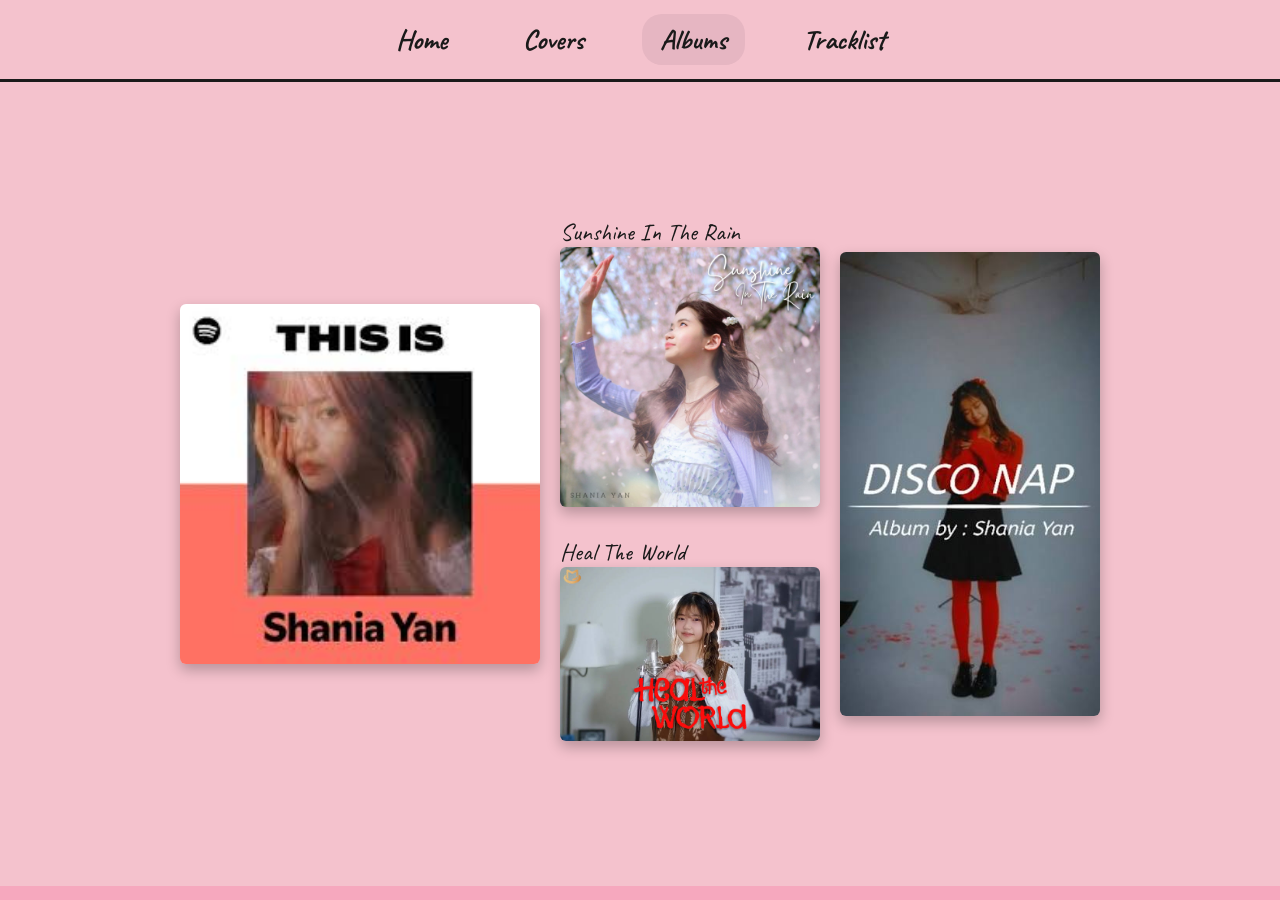
==== albums.html @ 8b7b11ed "update" ====
<!DOCTYPE html>
<html lang="en">
<head>
<meta charset="UTF-8">
<title>Shania Yan - Albums</title>

<link href="https://fonts.googleapis.com/css2?family=Caveat:wght@600;700&display=swap" rel="stylesheet">

<link rel="stylesheet" href="style.css">

</head>
<body>

<nav>
    <a href="index.html">Home</a>
    <a href="covers.html">Covers</a>
    <a href="albums.html" class="active">Albums</a>
    <a href="tracklist.html">Tracklist</a>
</nav>

<div class="hero">

    <img class="album-main"
         src="this_is_shania.jpg"
         alt="This Is Shania Playlist">

    <div class="album-middle">

        <div>
            <p class="subtitle">Sunshine In The Rain</p>
            <img src="album_sunshine_rain.jpg"
                 alt="Sunshine In The Rain">
        </div>

        <div>
            <p class="subtitle">Heal The World</p>
            <img src="cover_heal_world.jpg"
                 alt="Heal The World">
        </div>

    </div>

    <img class="album-side"
         src="album_disco_nap.jpg"
         alt="Disco Nap">

</div>

<footer></footer>

</body>
</html>
---- style.css ----
*{
    margin:0;
    padding:0;
    box-sizing:border-box;
}

html,body{
    height:100%;
}

body{
    background-image:url('background.jpg');
    background-size:cover;
    background-position:center;
    background-repeat:no-repeat;
    background-color:#f4c2cd;
    font-family:'Caveat', cursive;
    color:#1a1a1a;
    display:flex;
    flex-direction:column;
    min-height:100vh;
    overflow-x:hidden;
}


nav{
    display:flex;
    justify-content:center;
    align-items:center;
    gap:40px;
    padding:14px 0;
    border-bottom:3px solid #1a1a1a;
}

nav a{
    text-decoration:none;
    color:#1a1a1a;
    font-size:28px;
    font-weight:700;
    padding:8px 18px;
    border-radius:20px;
    transition:.3s;
}

nav a:hover{
    background:#e6b6c2;
}

nav a.active{
    background:#e6b6c2;
}


.hero{
    flex:1;
    display:flex;
    justify-content:center;
    align-items:center;
    gap:20px;
    padding:40px 20px;
    flex-wrap:wrap;
}

.hero img{
    border-radius:6px;
    box-shadow:0 6px 14px rgba(0,0,0,.25);
}


.hero h1{
    font-size:70px;
    line-height:0.9;
    margin-bottom:0;
}

.home-hero{
    flex-direction:column;
    align-items:flex-start;
    gap:15px;
    padding-left:80px;
    padding-top:25px;
}

.home-hero .content{
    align-items:center;
    justify-content:flex-start;
    margin-top:10px;
    flex-wrap:nowrap;
}

.subtitle{
    font-size:24px;
    margin-top:-5px;
}

.content{
    display:flex;
    align-items:center;
    justify-content:center;
    gap:40px;
    flex-wrap:wrap;
}

.content img{
    width:260px;
    height:auto;
}

.quote{
    font-size:28px;
    line-height:1.2;
}

.cover-grid{
    display:grid;
    grid-template-columns:repeat(2, auto);
    justify-content:center;
    gap:35px;
}

.covers-hero{
    align-items:stretch;
}

.covers-main{
    width:380px;
    height:100%;
    object-fit:cover;
    align-self:stretch;
}

.cover-item{
    width:280px;
}

.cover-item img{
    width:280px;
    height:280px;
    object-fit:cover;
    border-radius:4px;
    box-shadow:0 6px 14px rgba(0,0,0,.25);
}

.cover-item .subtitle{
    text-align:center;
    text-decoration:underline;
    margin-bottom:10px;
}


.album-main{
    width:360px;
}

.album-middle{
    display:flex;
    flex-direction:column;
    gap:30px;
}

.album-middle img{
    width:260px;
}

.album-side{
    width:260px;
}

.track-main{
    flex:1;
    min-width:280px;
    max-width:600px;
}

.title-pill{
    display:inline-block;
    padding:10px 30px;
    background:#1d5fd6;
    color:#fff;
    border-radius:6px;
    font-size:34px;
    font-weight:700;
    margin-bottom:15px;
    box-shadow:0 6px 14px rgba(0,0,0,.25);
}

.track-list .subtitle{
    text-decoration:underline;
    margin-bottom:10px;
}

.track-list ul{
    margin-left:30px;
}

.track-list li{
    font-size:28px;
    margin-bottom:10px;
}

footer{
    height:14px;
    background:#f6a8be;
}


@media(max-width:768px){

    nav{
        gap:15px;
        flex-wrap:wrap;
    }

    nav a{
        font-size:22px;
    }

    .hero{
        flex-direction:column;
        align-items:center;
        text-align:center;
        padding:30px 20px;
    }

    .hero h1{
        font-size:55px;
    }

    .subtitle{
        font-size:24px;
    }

    .content img,
    .album-main,
    .album-middle img,
    .album-side,
    .hero img{
        width:80%;
        max-width:320px;
    }

    .covers-main{
        height:auto;
        width:80%;
        max-width:320px;
    }

    .quote{
        font-size:24px;
    }

    .cover-item{
        width:260px;
    }

    .cover-item img{
        width:260px;
        height:260px;
    }

    .cover-grid{
        grid-template-columns:1fr;
    }

    .track-list ul{
        text-align:left;
        display:inline-block;
    }

    .track-list li{
        font-size:22px;
    }
}
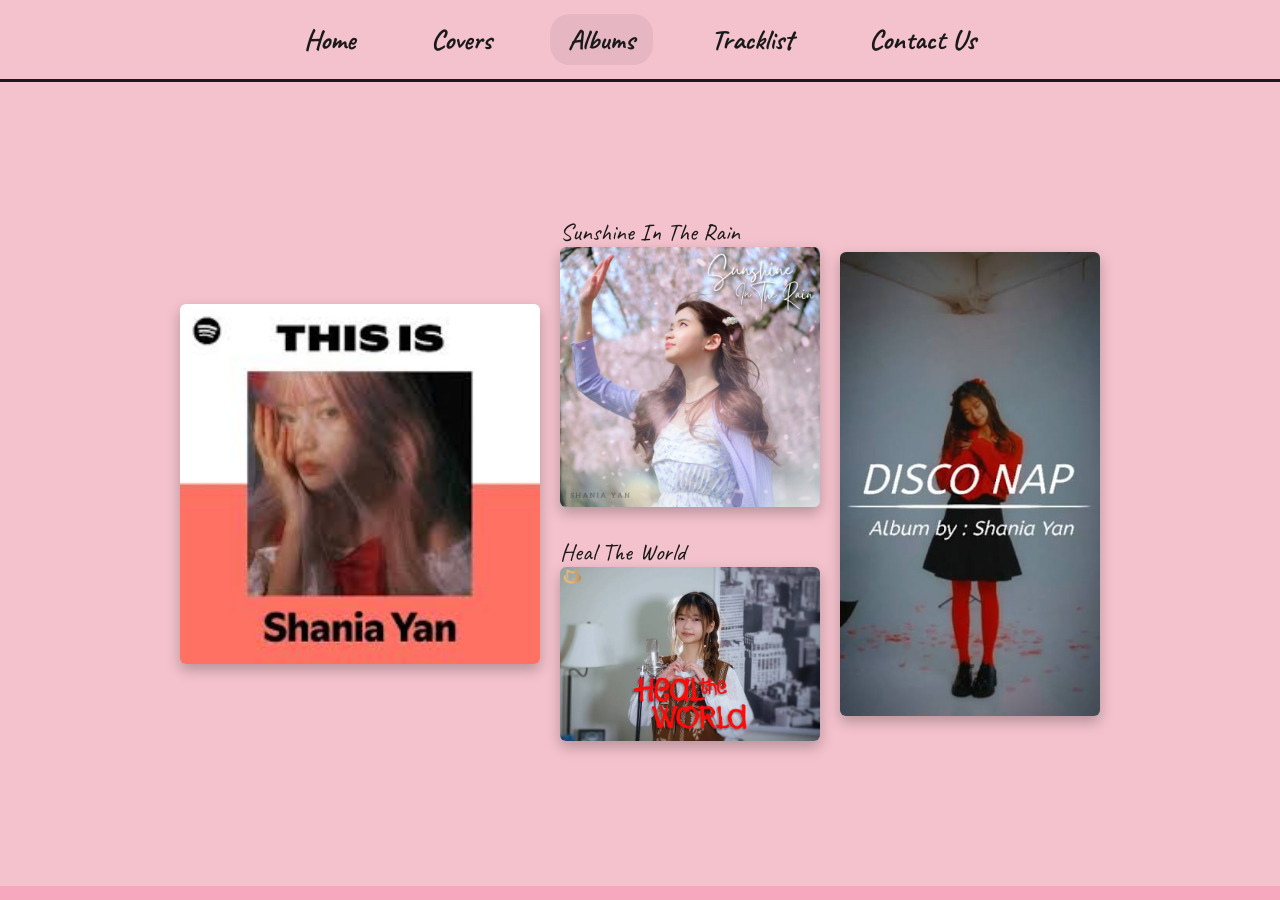
==== commit 738d964f: "final update added jvs modal box and php contact us" ====
--- a/albums.html
+++ b/albums.html
@@ -16,6 +16,7 @@
     <a href="covers.html">Covers</a>
     <a href="albums.html" class="active">Albums</a>
     <a href="tracklist.html">Tracklist</a>
+    <a href="contact.php">Contact Us</a>
 </nav>
 
 <div class="hero">
--- a/style.css
+++ b/style.css
@@ -68,17 +68,67 @@
 
 
 .hero h1{
-    font-size:70px;
+    font-size:78px;
     line-height:0.9;
     margin-bottom:0;
 }
 
 .home-hero{
+    flex-direction:row;
+    align-items:center;
+    justify-content:space-between;
+    gap:15px;
+    padding-left:80px;
+    padding-right:80px;
+    padding-top:50px;
+}
+
+.home-main{
+    display:flex;
     flex-direction:column;
     align-items:flex-start;
     gap:15px;
-    padding-left:80px;
-    padding-top:25px;
+}
+
+.social-icons{
+    display:flex;
+    flex-direction:column;
+    align-items:flex-start;
+    gap:18px;
+}
+
+.social-icon{
+    display:flex;
+    align-items:center;
+    gap:12px;
+    text-decoration:none;
+    color:#1a1a1a;
+}
+
+.social-icon span{
+    font-size:24px;
+    font-weight:700;
+    transition:.3s;
+}
+
+.social-icon:hover span{
+    color:#9c1f4a;
+}
+
+.social-icon img{
+    width:54px;
+    height:54px;
+    object-fit:contain;
+    border-radius:50%;
+    background:#fff;
+    box-shadow:0 6px 14px rgba(0,0,0,.25);
+    padding:11px;
+    box-sizing:border-box;
+    transition:.3s;
+}
+
+.social-icon:hover img{
+    transform:translateY(-3px) scale(1.08);
 }
 
 .home-hero .content{
@@ -102,12 +152,16 @@
 }
 
 .content img{
-    width:260px;
+    width:300px;
     height:auto;
 }
 
+.home-hero .subtitle{
+    font-size:28px;
+}
+
 .quote{
-    font-size:28px;
+    font-size:38px;
     line-height:1.2;
 }
 
@@ -190,12 +244,120 @@
 }
 
 .track-list ul{
-    margin-left:30px;
+    margin-left:0;
+    list-style:none;
 }
 
 .track-list li{
+    display:flex;
+    align-items:center;
+    gap:14px;
     font-size:28px;
-    margin-bottom:10px;
+    margin-bottom:24px;
+    position:relative;
+}
+
+.tracklist-page{
+    gap:60px;
+    padding:60px 60px;
+}
+
+.track-main{
+    padding:10px 0;
+}
+
+.track-list{
+    margin-top:10px;
+}
+
+.track-list ul{
+    margin-top:10px;
+}
+
+.modal-overlay{
+    display:none;
+    position:fixed;
+    inset:0;
+    background:rgba(0,0,0,.55);
+    align-items:center;
+    justify-content:center;
+    z-index:50;
+}
+
+.modal-overlay.open{
+    display:flex;
+}
+
+.modal-box{
+    position:relative;
+    width:380px;
+    max-width:90vw;
+    background:#fff;
+    color:#1a1a1a;
+    border-radius:14px;
+    padding:30px;
+    box-shadow:0 14px 30px rgba(0,0,0,.35);
+    font-family:'Caveat', cursive;
+}
+
+.modal-box h3{
+    font-size:30px;
+    margin-bottom:16px;
+    padding-right:24px;
+}
+
+.modal-box audio{
+    width:100%;
+    margin-bottom:18px;
+}
+
+.modal-box .lyrics{
+    font-size:22px;
+    line-height:1.3;
+    max-height:220px;
+    overflow-y:auto;
+}
+
+.close-panel{
+    position:absolute;
+    top:16px;
+    right:18px;
+    border:none;
+    background:none;
+    font-size:20px;
+    cursor:pointer;
+    color:#1a1a1a;
+}
+
+.play-btn{
+    width:38px;
+    height:38px;
+    min-width:38px;
+    border:none;
+    border-radius:50%;
+    background:none;
+    padding:0;
+    display:flex;
+    align-items:center;
+    justify-content:center;
+    cursor:pointer;
+    transition:.3s;
+}
+
+.play-btn img{
+    width:100%;
+    height:100%;
+    object-fit:contain;
+    border-radius:0;
+    box-shadow:none;
+}
+
+.play-btn:hover{
+    transform:scale(1.1);
+}
+
+.play-btn.playing{
+    opacity:.6;
 }
 
 footer{
@@ -220,6 +382,20 @@
         align-items:center;
         text-align:center;
         padding:30px 20px;
+    }
+
+    .home-hero{
+        flex-direction:column;
+        padding-left:20px;
+        padding-right:20px;
+    }
+
+    .home-main{
+        align-items:center;
+    }
+
+    .social-icons{
+        align-items:center;
     }
 
     .hero h1{
@@ -262,12 +438,14 @@
         grid-template-columns:1fr;
     }
 
-    .track-list ul{
-        text-align:left;
-        display:inline-block;
-    }
-
     .track-list li{
+        flex-wrap:wrap;
+        justify-content:center;
         font-size:22px;
     }
+
+    .tracklist-page{
+        padding:30px 20px;
+        gap:30px;
+    }
 }
